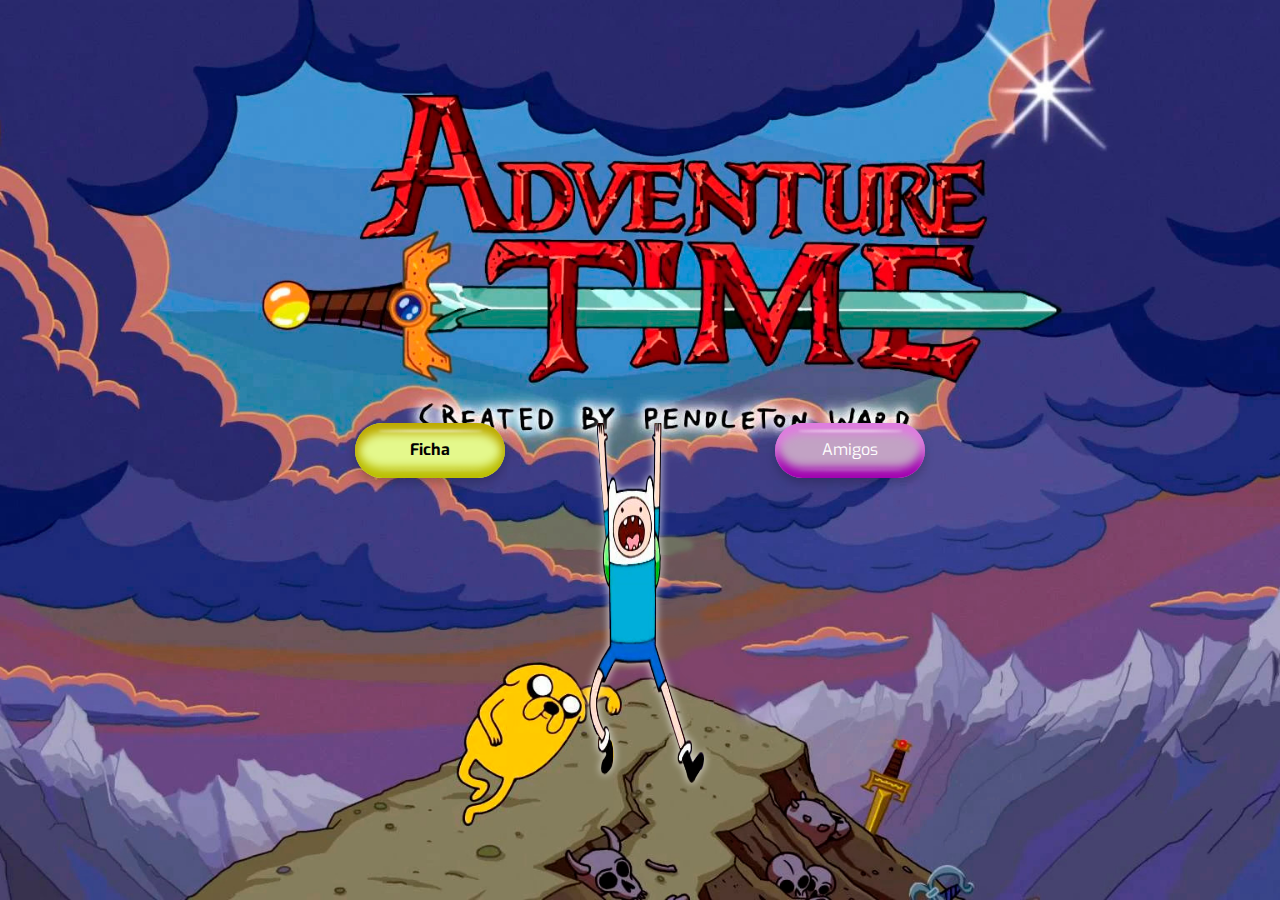
==== index.html @ 8d8a5be8 "cargue inicial" ====
<!DOCTYPE html>
<html lang="es">

<head>
    <link rel="icon" type="image/png" href="favicon/favicon-48x48.png" sizes="48x48" />
    <link rel="icon" type="image/svg+xml" href="favicon/favicon.svg" />
    <link rel="shortcut icon" href="favicon/favicon.ico" />
    <link rel="apple-touch-icon" sizes="180x180" href="favicon/apple-touch-icon.png" />
    <meta name="apple-mobile-web-app-title" content="Finn el Humano" />
    <link rel="manifest" href="favicon/site.webmanifest" />
    <meta charset="UTF-8">
    <meta name="viewport" content="width=device-width, initial-scale=1.0">
    <title>Finn el Humano - Pagina Inicial</title>
    <link rel="stylesheet" href="https://www.w3schools.com/w3css/4/w3.css">
    <link rel="stylesheet" href="https://maxcdn.bootstrapcdn.com/bootstrap/3.3.7/css/bootstrap.min.css"
        integrity="sha384-BVYiiSIFeK1dGmJRAkycuHAHRg32OmUcww7on3RYdg4Va+PmSTsz/K68vbdEjh4u" crossorigin="anonymous">
    <link rel="stylesheet" href="style.css">
    <style>
        body {
            margin: 0;
            padding: 0;
            height: 100vh;
            background-image: url('img/home.png');
            background-size: cover;
            background-position: center center;
            background-repeat: no-repeat;
        }

        .imagen-fija {
            position: fixed;
            /* Mantiene la imagen en una posición fija */
            top: 47%;
            /* Distancia desde la parte superior */
            right: 45%;
            /* Distancia desde la parte derecha */
            width: 9vw;
            /* Ancho relativo al ancho de la ventana */
            height: 40%;
            /* Mantiene la proporción de la imagen */
            z-index: 1000;
        }

        .container {
            display: flex;
            justify-content: center;
            /* Centra el contenedor horizontalmente */
            align-items: center;
            /* Centra el contenedor verticalmente */
            height: 100%;
        }

        .button-wrapper {
            display: flex;
            width: 50%;
            /* Ajusta el ancho según sea necesario */
            justify-content: space-between;
            /* Espacio entre los botones */
            z-index: 10;
        }

        .button-wrapper button {
            padding: 15px 30px;
            font-size: 16px;
            cursor: pointer;
        }

        /* Btn1 */
        .Btn {
            position: relative;
            width: 150px;
            height: 55px;
            border-radius: 45px;
            border: none;
            background-color: rgb(228, 248, 140);
            color: rgb(0, 0, 0);
            box-shadow: 0px 10px 10px rgb(189, 170, 0) inset,
                0px 5px 10px rgba(5, 5, 5, 0.212),
                0px -10px 10px rgb(187, 190, 3) inset;
            cursor: pointer;
            display: flex;
            align-items: center;
            justify-content: center;
        }

        .Btn::before {
            width: 70%;
            height: 2px;
            position: absolute;
            background-color: rgba(250, 250, 250, 0.678);
            content: "";
            filter: blur(1px);
            top: 7px;
            border-radius: 50%;
        }

        .Btn::after {
            width: 70%;
            height: 2px;
            position: absolute;
            background-color: rgba(250, 250, 250, 0.137);
            content: "";
            filter: blur(1px);
            bottom: 7px;
            border-radius: 50%;
        }

        .Btn:hover {
            animation: jello-horizontal 0.9s both;
        }

        /* Btn2 */
        .Btn2 {
            position: relative;
            width: 150px;
            height: 55px;
            border-radius: 45px;
            border: none;
            background-color: rgb(194, 162, 196);
            color: rgb(255, 255, 255);
            box-shadow: 0px 10px 10px rgb(224, 124, 224) inset,
                0px 5px 10px rgba(5, 5, 5, 0.212),
                0px -10px 10px rgb(162, 2, 177) inset;
            cursor: pointer;
            display: flex;
            align-items: center;
            justify-content: center;
        }

        .Btn2::before {
            width: 70%;
            height: 2px;
            position: absolute;
            background-color: rgba(250, 250, 250, 0.678);
            content: "";
            filter: blur(1px);
            top: 7px;
            border-radius: 50%;
        }

        .Btn2::after {
            width: 70%;
            height: 2px;
            position: absolute;
            background-color: rgba(250, 250, 250, 0.137);
            content: "";
            filter: blur(1px);
            bottom: 7px;
            border-radius: 50%;
        }

        .Btn2:hover {
            animation: jello-horizontal 0.9s both;
        }

        @keyframes jello-horizontal {
            0% {
                transform: scale3d(1, 1, 1);
            }

            30% {
                transform: scale3d(1.25, 0.75, 1);
            }

            40% {
                transform: scale3d(0.75, 1.25, 1);
            }

            50% {
                transform: scale3d(1.15, 0.85, 1);
            }

            65% {
                transform: scale3d(0.95, 1.05, 1);
            }

            75% {
                transform: scale3d(1.05, 0.95, 1);
            }

            100% {
                transform: scale3d(1, 1, 1);
            }
        }

        @media (max-width: 768px) {
            .container {
                justify-content: center;
            }

            .button-wrapper {
                width: 100%;
                position: fixed;
                bottom: 0;
                justify-content: space-around;
                background-color: transparent;
                padding: 10px 0;
            }

            .button-wrapper button {
                flex: 1;
                margin: 0 10px;
            }
        }
    </style>

<body>

    <div class="container">
        <div class="button-wrapper">
            <a href="finn.html"><button class="Btn" id="boton-izquierdo"><b>Ficha</b></button></a>
            <a href="amigos.html"><button class="Btn2" id="boton-derecho">Amigos</button></a>
        </div>
    </div>
    <div id="logo">
        <a href="versiones.html">
            <span title="Versiones alternas de Finn!">
                <img class="shadowfilter" src="img\finn-home.png" alt="Imagen Fija" class="imagen-fija">
            </span>
        </a>
    </div>
</body>

</html>
---- style.css ----
@import url('https://fonts.googleapis.com/css?family=Exo:400,700');

/*fICHA*/
* {
    margin: 0px;
    padding: 0px;
}

body,
h2,
h3,
h4,
h5 {
    font-family: 'Exo', sans-serif;
}

h1 {
    font-size: 85pt;
}
#header h1 {
    display: inline;
}

.context {
    width: 100%;
    position: absolute;
    top: 50vh;

}

.context h1 {
    text-align: center;
    color: #fff;
    font-size: 85pt;
}


.area {
    background-image: url("img/fondo.png");
    background: -webkit-linear-gradient(to left, #8f94fb, #4e54c8);
    background-size: cover;
    -moz-background-size: cover;
    -webkit-background-size: cover;
    -o-background-size: cover;
    width: 100%;
    height: 100vh;
    z-index: -10;

}

.circles {
    position: absolute;
    top: 0;
    left: 0;
    width: 100%;
    height: 100%;
    overflow: hidden;
}

.circles li {
    position: absolute;
    display: block;
    list-style: none;
    width: 20px;
    height: 20px;
    background: rgba(255, 255, 255, 0.2);
    animation: animate 25s linear infinite;
    bottom: -150px;

}

.circles li:nth-child(1) {
    left: 25%;
    width: 80px;
    height: 80px;
    animation-delay: 0s;
}


.circles li:nth-child(2) {
    left: 10%;
    width: 20px;
    height: 20px;
    animation-delay: 2s;
    animation-duration: 12s;
}

.circles li:nth-child(3) {
    left: 70%;
    width: 20px;
    height: 20px;
    animation-delay: 4s;
}

.circles li:nth-child(4) {
    left: 40%;
    width: 60px;
    height: 60px;
    animation-delay: 0s;
    animation-duration: 18s;
}

.circles li:nth-child(5) {
    left: 65%;
    width: 20px;
    height: 20px;
    animation-delay: 0s;
}

.circles li:nth-child(6) {
    left: 75%;
    width: 110px;
    height: 110px;
    animation-delay: 3s;
}

.circles li:nth-child(7) {
    left: 35%;
    width: 150px;
    height: 150px;
    animation-delay: 7s;
}

.circles li:nth-child(8) {
    left: 50%;
    width: 25px;
    height: 25px;
    animation-delay: 15s;
    animation-duration: 45s;
}

.circles li:nth-child(9) {
    left: 20%;
    width: 15px;
    height: 15px;
    animation-delay: 2s;
    animation-duration: 35s;
}

.circles li:nth-child(10) {
    left: 85%;
    width: 150px;
    height: 150px;
    animation-delay: 0s;
    animation-duration: 11s;
}



@keyframes animate {

    0% {
        transform: translateY(0) rotate(0deg);
        opacity: 1;
        border-radius: 0;
    }

    100% {
        transform: translateY(-1000px) rotate(720deg);
        opacity: 0;
        border-radius: 50%;
    }

}


.parent {
    display: grid;
    grid-template-columns: repeat(3, 1fr);
    grid-template-rows: repeat(3, 1fr);
    gap: 1px;
    position: absolute;
    top: 25%;
    left: 25%;
    margin: -25px 0 0 -25px;
}

.div1 {
    grid-column: span 2 / span 2;
    grid-column-start: 2;
    grid-row-start: 1;
}

.div2 {
    grid-row: span 3 / span 3;
    grid-column-start: 1;
    grid-row-start: 1;
}

.div3 {
    grid-column: span 2 / span 2;
    grid-column-start: 2;
    grid-row-start: 2;
}

.div4 {
    grid-column-start: 2;
    grid-row-start: 3;
}

.div5 {
    grid-column-start: 3;
    grid-row-start: 3;
}


.mySlides {
    display: none;
}

button {
    align-items: center;
    justify-content: center;
    background-color: transparent;
    border: none;
}

/*HOME*/
#logo {
    margin: 0 35% 0 35%;
    width: 30%;
    height: auto;
}

#logo img {
    position: fixed;
    top: 47%;
    right: 45%;
    width: 9vw;
    height: 40%;
    z-index: 1000;
}

.shadowfilter {
    -webkit-filter: drop-shadow(0px 0px 4px rgba(255, 255, 255, 0.80));
            filter: drop-shadow(0px 0px 4px rgba(255, 255, 255, 0.80));
    -webkit-transition: all 0.5s linear;
    -o-transition: all 0.5s linear;
    transition: all 0.5s linear;

}

.shadowfilter:hover {
    -webkit-filter: drop-shadow(0px 0px 10px rgba(255, 255, 255, 0.8));
            filter: drop-shadow(0px 0px 10px rgba(255, 255, 255, 0.8));
}

div.art {
    width: 40%;
}
.powerToughness {
    width: 7em;
    top: -490px;
    right: 0;
    text-align: center;
    float: right;
    z-index: 10000;
}

.powerToughness div {
    padding: 6px 1 0;
    height: 40px;
    box-shadow: none -2px 2px 1px #333, inset 1px -1px 0 #fff;
    border: 0 #000;
    font-size: 21px;
    z-index: 10000;
}
@media (max-width: 600px) {


    .parent {
        display: grid;
        grid-template-columns: repeat(2, 1fr);
        grid-template-rows: repeat(3, 1fr);
        gap: 50px;
        top: 0%
    }

    .context h1 {
        text-align: center;
        color: #fff;
    }

    .div1 {
        grid-column: span 2 / span 2;
    }

    * {
        margin: 0;
        padding: 0;
        box-sizing: border-box;
    }

    .card {
        padding: 17px;
        height: 550px;
        width: 400px;
        margin: 50px auto;
        border-radius: 5px;
        box-shadow: 2px 2px 4px rgba(0, 0, 0, 0.75);
        overflow: hidden;
    }

    .card-background {
        padding: 7px 8px 30px 7px;
        background-color: #883803;
        border-radius: 10px 10px 40px 40px;
        height: 475px;
    }

    .card-body {
        justify-content: center;
        position: relative;
        height: 485px;
        width: 97%;
        border-radius: 5px 5px 0 0;
        z-index: 4;
        margin: 0 auto;
    }
    article {
        position: fixed;
        padding: 3px;
        width: 100%;
    }

    article>div.art,
    article>div.textbox {
        background: transparent;
        position: relative;
        height: 40%;
        z-index: 5;
    }

    div.art {
        width: 90%;
        margin: 0 auto;
        top: -480px;
    }

    div.art img {
        width: 80%;
        height: 30%;
        position: relative;
        top: -10px;
        z-index: 3;
    }


    header {
        padding: 3px;
        background: #ddd;
        border-radius: 8px/20px;
        box-shadow: -2px 0 0 0 rgba(0, 0, 0, 0.8);
        position: relative;
        top: -485px;
        left: 0;
        right: 0;
        z-index: 2;
    }

    header div {
        padding: 5px 8px 3px;
        background: radial-gradient(ellipse farthest-corner, #3c90be 50%, #143e55);
        position: relative;
        border: 2px solid #000;
        border-radius: 10px/20px;
        box-shadow: inset 2px -3px 0 #aaa, inset -1px 1px 0 #fff;
        height: 55px;
    }

    header.card-name {
        top: -485px;
        align-content: center;
    }

    header.card-name div {
        height: 50px;
    }

    .textBox {
        width: 95%;
        margin: 0 auto;
        padding: 10px 7px;
        top: -485px;
        bottom: 44px;
        border: 2px solid #999;
        background: #176ee2;
        position: relative;
    }

    .powerToughness {
        width: 7em;
        top: -490px;
        right: 0;
        text-align: center;
        float: right;
        overflow: hidden;
        z-index: 10000;
    }

    .powerToughness div {
        padding: 6px 1 0;
        height: 40px;
        box-shadow: inset -2px 2px 1px #333, inset 1px -1px 0 #fff;
        border: 0 none;
        font-size: 21px;
        z-index: 10000;
    }

    .ms {
        position: relative;
        top: -22px;
        float: right;
    }

    h1 {
        font-size: 23px;
        line-height: 1em;
    }

    #header h1 {
        display: inline;
    }


    h2 {
        font-size: 21px;
        line-height: 1em;
        color: #dfdfdf;
    }

    h2 i {
        float: right;
    }

    h3 {
        padding-top: 2px;
        position: relative;
        right: 5px;
        top: 2px;
        width: 1.05em;
        height: 1.05em;
        text-align: center;
        border-radius: 1em;
        line-height: 1em;
    }

    h4 {
        position: relative;
        right: -300px;
        top: -18px;
    }

    h6 {
        float: right;
        text-align: right;
        font-size: 8px;
        position: relative;
        right: -55px;
        bottom: -10px;
    }

    p {
        margin-bottom: 0.6em;
        line-height: 1.1em;
    }

    blockquote {
        font-style: italic;
    }

    blockquote p {
        margin-bottom: 0;
    }


    /*HOME*/
    #logo {
        margin: 0 35% 0 35%;
        width: 30%;
        height: auto;
    }

    #logo img {
        position: fixed;
        /* Mantiene la imagen en una posición fija */
        top: 47%;
        /* Distancia desde la parte superior */
        right: 30%;
        /* Distancia desde la parte derecha */
        width: 32vw;
        /* Ancho relativo al ancho de la ventana */
        height: 40%;
        /* Mantiene la proporción de la imagen */
        z-index: 1000;
    }

}
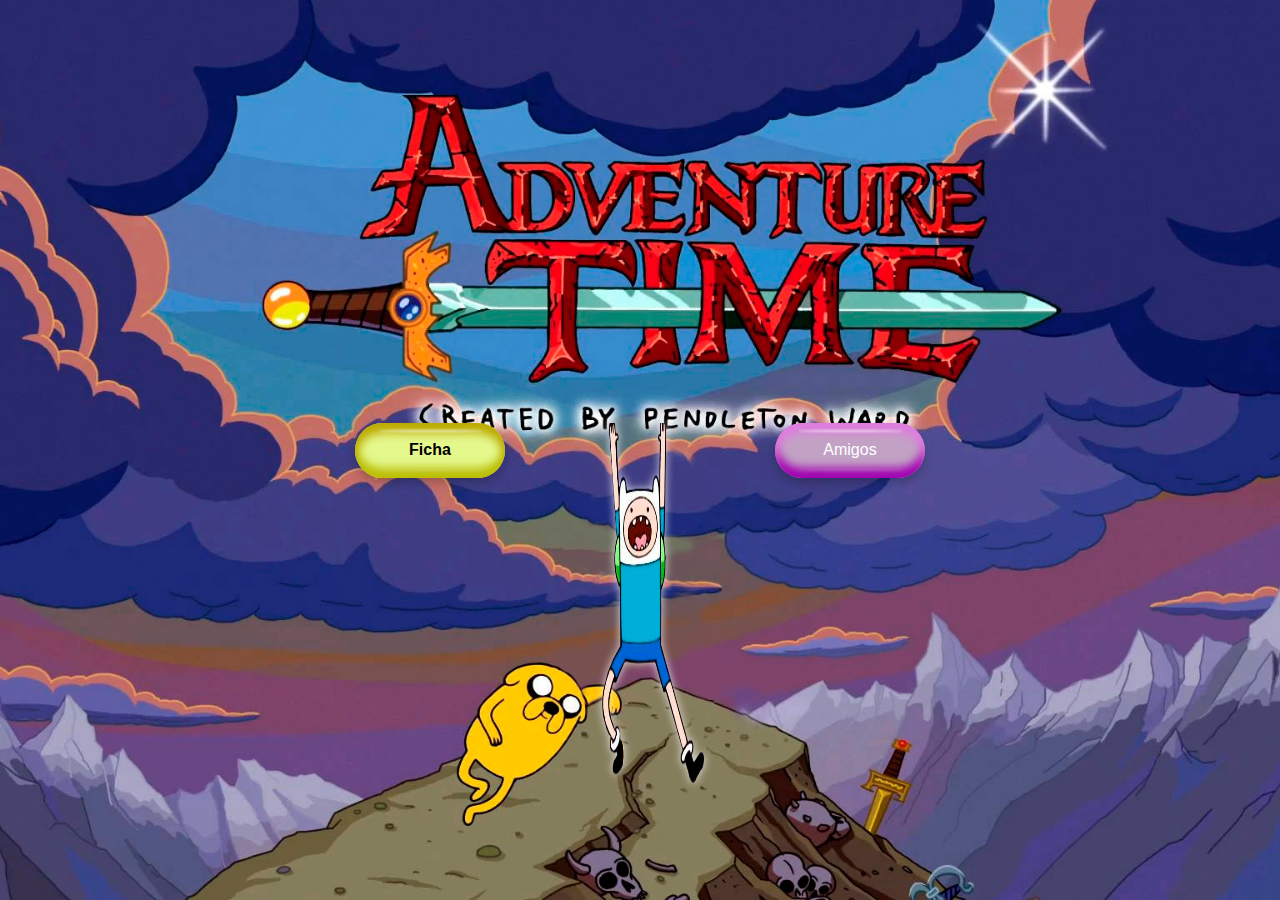
==== commit 9cb2ff57: "Desktop n Mobile changes" ====
--- a/index.html
+++ b/index.html
@@ -35,7 +35,7 @@
             /* Distancia desde la parte derecha */
             width: 9vw;
             /* Ancho relativo al ancho de la ventana */
-            height: 40%;
+            height: 50%;
             /* Mantiene la proporción de la imagen */
             z-index: 1000;
         }
--- a/style.css
+++ b/style.css
@@ -11,11 +11,12 @@
 h3,
 h4,
 h5 {
-    font-family: 'Exo', sans-serif;
+    font-family: 'Franklin Gothic Medium', 'Arial Narrow', Arial, sans-serif;
+    
 }
 
 h1 {
-    font-size: 85pt;
+    font-size: 72pt;
 }
 #header h1 {
     display: inline;
@@ -31,7 +32,7 @@
 .context h1 {
     text-align: center;
     color: #fff;
-    font-size: 85pt;
+    font-size: 72pt;
 }
 
 
@@ -226,7 +227,7 @@
     position: fixed;
     top: 47%;
     right: 45%;
-    width: 9vw;
+    width: 8vw;
     height: 40%;
     z-index: 1000;
 }
@@ -249,8 +250,8 @@
     width: 40%;
 }
 .powerToughness {
-    width: 7em;
-    top: -490px;
+    width: 8em;
+    top: -520px;
     right: 0;
     text-align: center;
     float: right;
@@ -389,8 +390,8 @@
     }
 
     .powerToughness {
-        width: 7em;
-        top: -490px;
+        width: 9em;
+        top: -520px;
         right: 0;
         text-align: center;
         float: right;
@@ -405,6 +406,13 @@
         border: 0 none;
         font-size: 21px;
         z-index: 10000;
+    }
+
+    .imhBtm{
+        height: 80%;
+        display: flexbox;
+        background-color: transparent;
+        box-shadow: none;
     }
 
     .ms {
